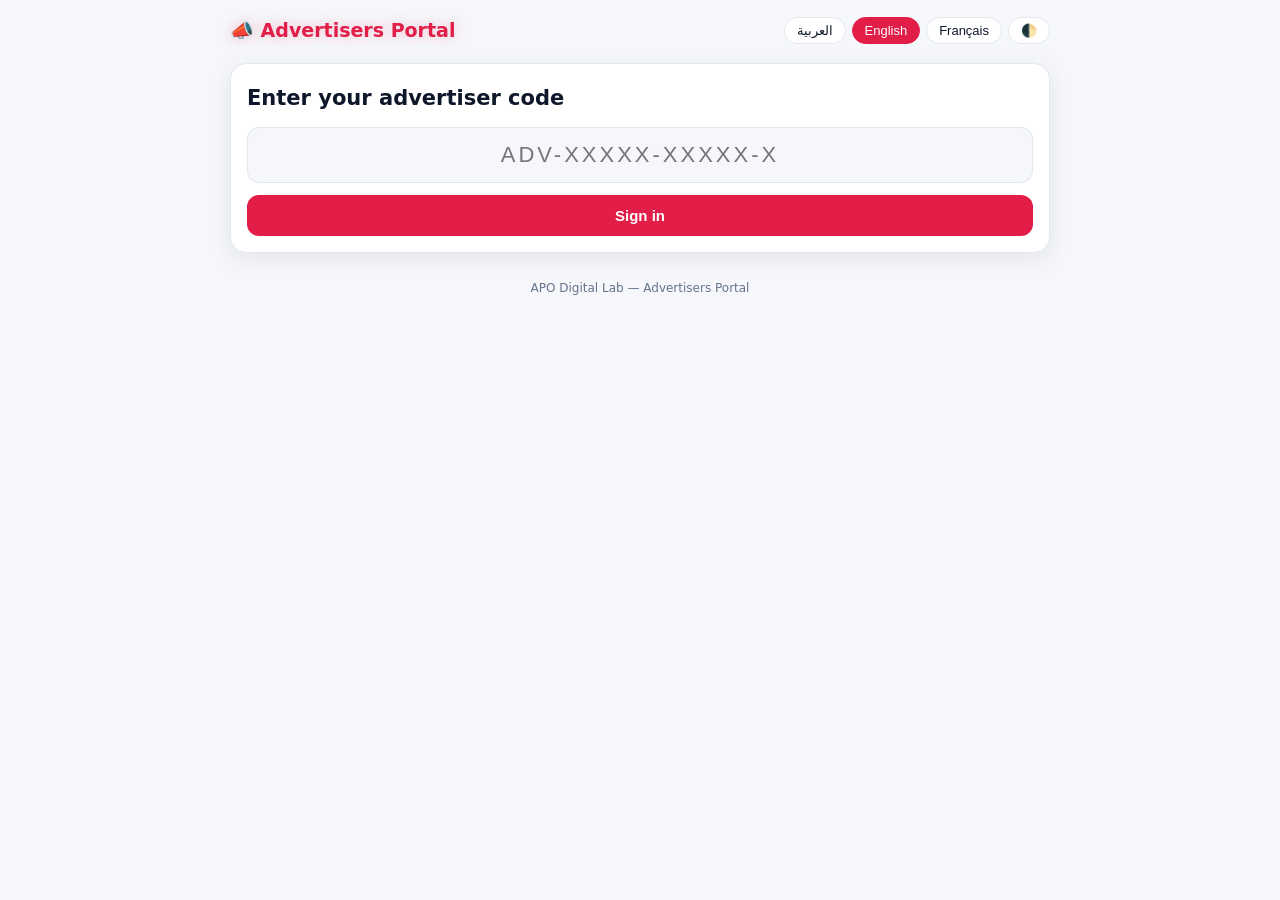
==== portal_ads/index.html @ 187c6af3 "Add initial structure for Advertisers Portal" ====
<!doctype html>
<html lang="ar" dir="rtl">
<head>
<meta charset="utf-8">
<meta name="viewport" content="width=device-width, initial-scale=1, viewport-fit=cover">
<meta name="robots" content="noindex, nofollow">
<title>APO Advertisers Portal</title>
<style>
:root{--bg:#f6f7fb;--card:#fff;--ink:#0f172a;--mute:#64748b;--line:#e2e8f0;--pink:#e11d48;--cyan:#0ea5e9;--ok:#16a34a;--warn:#f59e0b;--bad:#dc2626;--shadow:0 6px 24px rgba(15,23,42,.08);--glow:rgba(225,29,72,.28)}
:root[data-theme="dark"]{--bg:#090d16;--card:#131b2e;--ink:#e8eef9;--mute:#94a3b8;--line:#243049;--shadow:0 6px 24px rgba(0,0,0,.45);--glow:rgba(225,29,72,.45);--cyan:#38bdf8}
@media (prefers-color-scheme:dark){:root:not([data-theme="light"]){--bg:#090d16;--card:#131b2e;--ink:#e8eef9;--mute:#94a3b8;--line:#243049;--shadow:0 6px 24px rgba(0,0,0,.45);--glow:rgba(225,29,72,.45);--cyan:#38bdf8}}
*{box-sizing:border-box}
body{margin:0;background:var(--bg);color:var(--ink);font-family:system-ui,-apple-system,"Segoe UI",Roboto,"Noto Sans Arabic",Tahoma,sans-serif;line-height:1.55;padding:0 16px 48px}
.wrap{max-width:820px;margin:0 auto}
header{display:flex;align-items:center;justify-content:space-between;gap:10px;flex-wrap:wrap;padding:16px 0 6px}
header h1{font-size:19px;margin:0;color:var(--pink);text-shadow:0 0 14px var(--glow)}
.tools{display:flex;gap:6px;align-items:center;flex-wrap:wrap}
.chip{border:1px solid var(--line);background:var(--card);color:var(--ink);border-radius:999px;padding:5px 12px;font-size:13px;cursor:pointer;transition:box-shadow .2s,border-color .2s}
.chip:hover{border-color:var(--cyan);box-shadow:0 0 12px var(--glow)}
.chip.on{background:var(--pink);color:#fff;border-color:var(--pink)}
.card{background:var(--card);border:1px solid var(--line);border-radius:16px;padding:16px;margin:12px 0;box-shadow:var(--shadow);transition:box-shadow .25s,border-color .25s}
.card:hover{border-color:var(--pink);box-shadow:0 0 18px var(--glow)}
h2{font-size:15px;margin:22px 4px 6px;color:var(--mute);font-weight:700}
.hello{font-size:21px;font-weight:800;margin:2px 0}
.sub{color:var(--mute);font-size:13px}
input{width:100%;font-size:22px;letter-spacing:3px;text-align:center;padding:14px;border-radius:12px;border:1.5px solid var(--line);background:var(--bg);color:var(--ink);direction:ltr;text-transform:uppercase}
input:focus{outline:none;border-color:var(--pink);box-shadow:0 0 0 3px var(--glow)}
.btn{display:inline-flex;align-items:center;justify-content:center;gap:8px;border:0;border-radius:12px;padding:12px 18px;font-size:15px;font-weight:700;background:var(--pink);color:#fff;cursor:pointer;transition:box-shadow .2s,transform .1s}
.btn:hover{box-shadow:0 0 16px var(--glow)}
.btn:active{transform:scale(.98)}
.btn.block{width:100%;margin-top:12px}
.btn.alt{background:var(--card);color:var(--pink);border:1.5px solid var(--pink)}
.btn[disabled]{opacity:.65;cursor:wait}
@keyframes spin{to{transform:rotate(360deg)}}
.spin{display:inline-block;animation:spin .8s linear infinite}
.err{color:var(--bad);text-align:center;margin-top:10px;font-size:14px}
.pill{display:inline-block;border-radius:999px;padding:3px 11px;font-size:12.5px;font-weight:700;color:#fff;white-space:nowrap}
.kv{display:grid;grid-template-columns:repeat(auto-fit,minmax(170px,1fr));gap:8px;margin-top:10px}
.kv div{background:var(--bg);border-radius:10px;padding:8px 10px;font-size:13px;color:var(--mute)}
.kv b{display:block;color:var(--ink);font-size:14.5px;margin-top:2px}
.agree{white-space:pre-wrap;background:var(--bg);border-radius:10px;padding:10px 12px;margin-top:10px;font-size:14px}
.row{display:flex;gap:8px;flex-wrap:wrap;align-items:center}
.note{background:rgba(14,165,233,.1);border:1px dashed var(--cyan);border-radius:12px;padding:10px 12px;font-size:13px;margin:10px 0}
/* الحقل العلوي المتنقل */
.slider{display:flex;gap:12px;overflow-x:auto;scroll-snap-type:x mandatory;scroll-behavior:smooth;padding:4px 2px 10px}
.slide{flex:0 0 86%;scroll-snap-align:center;border-radius:16px;overflow:hidden;border:1px solid var(--pink);box-shadow:0 0 20px var(--glow);background:var(--card)}
.slide .ph{height:150px;background:linear-gradient(135deg,var(--pink),var(--cyan));display:flex;align-items:center;justify-content:center;color:#fff;font-size:34px}
.slide img,.ad img{width:100%;height:150px;object-fit:cover;display:block}
.slide .tx{padding:10px 12px}
.ad img{height:190px;border-radius:12px;margin-bottom:10px}
.ad .co{font-weight:800;font-size:16px}
.ad .ti{font-weight:700;margin-top:6px}
.ad .ds{color:var(--mute);font-size:14px;margin-top:4px;white-space:pre-wrap}
.cat{display:inline-block;background:rgba(14,165,233,.14);color:var(--cyan);border-radius:999px;padding:2px 10px;font-size:12px;font-weight:700}
.links{display:flex;flex-wrap:wrap;gap:6px;margin-top:10px}
.links a{display:inline-flex;align-items:center;gap:5px;border:1px solid var(--line);border-radius:999px;padding:5px 12px;font-size:13px;color:var(--ink);text-decoration:none;transition:box-shadow .2s,border-color .2s}
.links a:hover{border-color:var(--pink);box-shadow:0 0 12px var(--glow)}
.place{margin-top:10px;border-top:1px dashed var(--line);padding-top:10px;font-size:13px;color:var(--mute)}
.place b{color:var(--ink)}
.empty{color:var(--mute);text-align:center;padding:16px;font-size:14px}
footer{text-align:center;color:var(--mute);font-size:12px;margin-top:26px}
.ltr{direction:ltr;unicode-bidi:isolate}
</style>
</head>
<body>
<div class="wrap">
  <header>
    <h1 id="ttl"></h1>
    <div class="tools" id="tools"></div>
  </header>
  <div id="app"></div>
  <footer id="foot"></footer>
</div>
<script>
(function () {
  'use strict';
  var SUPABASE_URL = 'https://ijhkzkufnewlkuxoqcim.supabase.co';
  var ANON_KEY = 'sb_publishable_0X9fbtIUmWVwb4GunSbt6A_v72zvU1M';
  var ALPHA = '23456789ABCDEFGHJKMNPQRSTUVWXYZ';

  var T = {
    ar: { name: 'العربية', portal: 'بوابة المعلنين', enter: 'أدخل كود المعلن', code: 'الكود', open: 'دخول', bad: 'الكود غير صحيح', typo: 'الكود فيه خطأ في الكتابة، تحقق منه', net: 'تعذّر الاتصال، حاول لاحقاً',
      hello: 'أهلاً', agreement: 'اتفاقك', price: 'السعر المتفق عليه', period: 'مدة الاتفاق', from: 'من', to: 'إلى', contact: 'جهة الاتصال', phone: 'الهاتف', status: 'حالة الاتفاق',
      running: 'جارٍ', notstarted: 'لم يبدأ بعد', expired: 'منتهٍ', paused: 'موقوف', left: 'متبقٍ', days: 'يوماً', slider: 'الحقل العلوي المتنقل (كما يظهر في البرنامج)', ads: 'إعلاناتك كما تظهر في البرنامج',
      none_slider: 'لا إعلان لك في الحقل العلوي المتنقل حالياً.', none_ads: 'لا إعلانات مسجّلة لك بعد.', readonly: 'هذه معاينة للقراءة فقط. إن وجدت خطأ في بيانات إعلانك أو مدته أو مكان ظهوره فتواصل معنا لتعديله.',
      live: 'ظاهر الآن', sched: 'لم يبدأ بعد', exp: 'انتهت مدته', off: 'موقوف', top: 'ضمن الحقل العلوي المتنقل', notop: 'غير موجود في الحقل العلوي', featuredUntil: 'مميَّز حتى', display: 'مدة الظهور', open_end: 'مفتوحة',
      refresh: 'تحديث', updated: 'آخر تحديث', logout: 'خروج', call: 'اتصال', wa: 'واتساب', map: 'الخريطة', web: 'الموقع', video: 'فيديو', theme: 'المظهر', cat_Dental_Equipment: 'مواد وأجهزة', cat_Dental_Labs: 'معامل أسنان', cat_Clinics_Centers: 'مراكز وعيادات', place: 'مكان وحالة الظهور', noimg: 'بلا صورة', foot: 'APO Digital Lab — بوابة المعلنين' },
    en: { name: 'English', portal: 'Advertisers Portal', enter: 'Enter your advertiser code', code: 'Code', open: 'Sign in', bad: 'Invalid code', typo: 'The code has a typo, please check it', net: 'Connection failed, try again later',
      hello: 'Welcome', agreement: 'Your agreement', price: 'Agreed price', period: 'Agreement period', from: 'From', to: 'To', contact: 'Contact', phone: 'Phone', status: 'Agreement status',
      running: 'Running', notstarted: 'Not started yet', expired: 'Expired', paused: 'Paused', left: 'left', days: 'day(s)', slider: 'Top moving banner (as shown in the app)', ads: 'Your ads as they appear in the app',
      none_slider: 'You have no ad in the top moving banner right now.', none_ads: 'No ads registered for you yet.', readonly: 'This is a read-only preview. If you find a mistake in your ad data, period or placement, contact us to fix it.',
      live: 'Live now', sched: 'Not started', exp: 'Expired', off: 'Paused', top: 'In the top moving banner', notop: 'Not in the top banner', featuredUntil: 'Featured until', display: 'Display period', open_end: 'open',
      refresh: 'Refresh', updated: 'Last update', logout: 'Sign out', call: 'Call', wa: 'WhatsApp', map: 'Map', web: 'Website', video: 'Video', theme: 'Theme', cat_Dental_Equipment: 'Dental Equipment', cat_Dental_Labs: 'Dental Labs', cat_Clinics_Centers: 'Clinics & Centers', place: 'Placement & visibility', noimg: 'No image', foot: 'APO Digital Lab — Advertisers Portal' },
    fr: { name: 'Français', portal: 'Portail annonceurs', enter: 'Saisissez votre code annonceur', code: 'Code', open: 'Entrer', bad: 'Code invalide', typo: 'Le code contient une faute, vérifiez-le', net: 'Connexion impossible, réessayez plus tard',
      hello: 'Bienvenue', agreement: 'Votre accord', price: 'Prix convenu', period: 'Période de l’accord', from: 'Du', to: 'Au', contact: 'Contact', phone: 'Téléphone', status: 'État de l’accord',
      running: 'En cours', notstarted: 'Pas encore commencé', expired: 'Terminé', paused: 'En pause', left: 'restant(s)', days: 'jour(s)', slider: 'Bannière mobile du haut (comme dans l’application)', ads: 'Vos annonces telles qu’elles apparaissent dans l’application',
      none_slider: 'Aucune annonce de votre part dans la bannière du haut pour le moment.', none_ads: 'Aucune annonce enregistrée pour vous.', readonly: 'Ceci est un aperçu en lecture seule. Si vous trouvez une erreur dans vos données, la période ou l’emplacement, contactez-nous pour la corriger.',
      live: 'En ligne', sched: 'Planifiée', exp: 'Terminée', off: 'En pause', top: 'Dans la bannière mobile du haut', notop: 'Pas dans la bannière du haut', featuredUntil: 'Mise en avant jusqu’au', display: 'Période d’affichage', open_end: 'ouverte',
      refresh: 'Actualiser', updated: 'Dernière mise à jour', logout: 'Quitter', call: 'Appeler', wa: 'WhatsApp', map: 'Carte', web: 'Site web', video: 'Vidéo', theme: 'Thème', cat_Dental_Equipment: 'Matériel et équipements', cat_Dental_Labs: 'Laboratoires dentaires', cat_Clinics_Centers: 'Cabinets et centres', place: 'Emplacement et visibilité', noimg: 'Sans image', foot: 'APO Digital Lab — Portail annonceurs' }
  };

  var lang = 'ar', theme = 'auto', data = null, code = '', busy = false, err = '', updatedAt = null, slideTimer = null;

  function store(k, v) { try { if (v === undefined) return localStorage.getItem(k); if (v === null) localStorage.removeItem(k); else localStorage.setItem(k, v); } catch (e) { return null; } }
  function t(k) { return (T[lang] && T[lang][k]) || T.en[k] || k; }
  function esc(s) { return String(s == null ? '' : s).replace(/[&<>"']/g, function (c) { return { '&': '&amp;', '<': '&lt;', '>': '&gt;', '"': '&quot;', "'": '&#39;' }[c]; }); }
  function safeUrl(u) { u = String(u || '').trim(); return /^https?:\/\//i.test(u) ? u : ''; }
  function digits(p) { return String(p || '').replace(/[^0-9+]/g, ''); }
  function two(n) { return (n < 10 ? '0' : '') + n; }
  function ymd(v) { if (!v) return ''; var d = new Date(v); if (isNaN(d)) return String(v).slice(0, 10); return d.getFullYear() + '-' + two(d.getMonth() + 1) + '-' + two(d.getDate()); }
  function hm(d) { return two(d.getHours()) + ':' + two(d.getMinutes()); }

  // ---- الكود: التطبيع وحرف التحقق (مطابق لـSQL 45 وللتطبيق)
  function norm(raw) {
    var s = String(raw || '').toUpperCase().replace(/[^A-Z0-9]/g, '');
    if (s.length === 20 && s.indexOf('APOADV') === 0) s = s.slice(6);
    return s;
  }
  function chkOk(c) {
    if (c.length !== 14 || c.indexOf('ADV') !== 0) return false;
    var tot = 0;
    for (var i = 0; i < 13; i++) { var v = ALPHA.indexOf(c.charAt(i)); if (v < 0) return false; tot = (tot + v * (i + 1)) % 31; }
    return ALPHA.charAt(tot) === c.charAt(13);
  }

  // ---- نافذة الظهور (مطابقة لـadvertisers_core.dart)
  function winState(s, e, now) {
    if (s && new Date(s) > now) return 'sched';
    if (e && !(new Date(e) > now)) return 'exp';
    return 'live';
  }
  function endOfDay(d) { if (!d) return null; var x = new Date(d + 'T23:59:59'); return isNaN(x) ? null : x; }

  function rpc(name, body) {
    return fetch(SUPABASE_URL + '/rest/v1/rpc/' + name, {
      method: 'POST',
      headers: { 'Content-Type': 'application/json', apikey: ANON_KEY, Authorization: 'Bearer ' + ANON_KEY },
      body: JSON.stringify(body)
    }).then(function (r) { if (!r.ok) throw new Error('http'); return r.json(); });
  }

  function applyTheme() {
    var r = document.documentElement;
    if (theme === 'light' || theme === 'dark') r.setAttribute('data-theme', theme); else r.removeAttribute('data-theme');
  }
  function applyLang() {
    document.documentElement.lang = lang;
    document.documentElement.dir = lang === 'ar' ? 'rtl' : 'ltr';
    document.getElementById('ttl').textContent = '📣 ' + t('portal');
    document.getElementById('foot').textContent = t('foot');
    document.title = t('portal');
  }

  function renderTools() {
    var h = '';
    ['ar', 'en', 'fr'].forEach(function (l) { h += '<button class="chip' + (l === lang ? ' on' : '') + '" data-l="' + l + '">' + esc(T[l].name) + '</button>'; });
    h += '<button class="chip" id="th" title="' + esc(t('theme')) + '">' + (theme === 'dark' ? '🌙' : (theme === 'light' ? '☀️' : '🌓')) + '</button>';
    if (data) {
      h += '<button class="chip" id="rf" title="' + esc(t('refresh')) + '">↻ ' + esc(t('refresh')) + '</button>';
      h += '<button class="chip" id="lo">' + esc(t('logout')) + '</button>';
    }
    document.getElementById('tools').innerHTML = h;
    Array.prototype.forEach.call(document.querySelectorAll('[data-l]'), function (b) {
      b.onclick = function () { lang = b.getAttribute('data-l'); store('apo_adv_lang', lang); render(); };
    });
    document.getElementById('th').onclick = function () { theme = theme === 'auto' ? 'dark' : (theme === 'dark' ? 'light' : 'auto'); store('apo_adv_theme', theme); applyTheme(); renderTools(); };
    var rf = document.getElementById('rf'); if (rf) rf.onclick = function () { load(true); };
    var lo = document.getElementById('lo'); if (lo) lo.onclick = function () { data = null; code = ''; store('apo_adv_code', null); err = ''; render(); };
  }

  function loginView() {
    return '<div class="card"><div class="hello">' + esc(t('enter')) + '</div>' +
      '<div style="margin-top:12px"><input id="cd" autocomplete="off" autocapitalize="characters" spellcheck="false" placeholder="ADV-XXXXX-XXXXX-X" value="' + esc(code) + '"></div>' +
      '<button class="btn block" id="go"' + (busy ? ' disabled' : '') + '>' + (busy ? '<span class="spin">⟳</span>' : esc(t('open'))) + '</button>' +
      (err ? '<div class="err">' + esc(err) + '</div>' : '') + '</div>';
  }

  function adState(a, now) {
    if (a.is_active !== true) return { k: 'off', c: '#94a3b8' };
    var w = winState(a.starts_at, a.ends_at, now);
    return w === 'live' ? { k: 'live', c: '#16a34a' } : (w === 'sched' ? { k: 'sched', c: '#0ea5e9' } : { k: 'exp', c: '#dc2626' });
  }
  function inTop(a, now) {
    return adState(a, now).k === 'live' && a.is_featured === true && (!a.featured_until || new Date(a.featured_until) > now);
  }
  function catLabel(c) { var k = 'cat_' + String(c || '').replace(/[^A-Za-z]+/g, '_'); return T[lang][k] || c || ''; }

  function linksOf(a) {
    var h = '';
    if (a.phone) h += '<a class="ltr" href="tel:' + esc(digits(a.phone)) + '">📞 ' + esc(t('call')) + '</a>';
    if (a.whatsapp) h += '<a href="https://wa.me/' + esc(digits(a.whatsapp).replace(/^\+/, '')) + '" target="_blank" rel="noopener">💬 ' + esc(t('wa')) + '</a>';
    [['map_url', '📍', 'map'], ['website_url', '🌐', 'web'], ['video_url', '🎬', 'video']].forEach(function (x) { var u = safeUrl(a[x[0]]); if (u) h += '<a href="' + esc(u) + '" target="_blank" rel="noopener">' + x[1] + ' ' + esc(t(x[2])) + '</a>'; });
    [['facebook_url', 'Facebook'], ['instagram_url', 'Instagram'], ['youtube_url', 'YouTube'], ['twitter_url', 'X']].forEach(function (x) { var u = safeUrl(a[x[0]]); if (u) h += '<a href="' + esc(u) + '" target="_blank" rel="noopener">🔗 ' + x[1] + '</a>'; });
    return h ? '<div class="links">' + h + '</div>' : '';
  }

  function imgOf(a) { var u = safeUrl(a.image_url); return u ? '<img src="' + esc(u) + '" alt="" loading="lazy" onerror="this.style.display=\'none\'">' : ''; }

  function slideView(a) {
    var u = safeUrl(a.image_url);
    return '<div class="slide">' + (u ? '<img src="' + esc(u) + '" alt="" onerror="this.outerHTML=\'<div class=ph>📣</div>\'">' : '<div class="ph">📣</div>') +
      '<div class="tx"><div class="co">' + esc(a.company_name) + '</div><div class="ti">' + esc(a.title) + '</div></div></div>';
  }

  function adView(a, now) {
    var st = adState(a, now), top = inTop(a, now);
    var h = '<div class="card ad">' + imgOf(a) +
      '<div class="row"><span class="co">' + esc(a.company_name) + '</span>' + (a.category ? '<span class="cat">' + esc(catLabel(a.category)) + '</span>' : '') +
      '<span class="pill" style="background:' + st.c + '">' + esc(t(st.k)) + '</span></div>' +
      '<div class="ti">' + esc(a.title) + '</div>' +
      (a.description ? '<div class="ds">' + esc(a.description) + '</div>' : '') + linksOf(a) +
      '<div class="place"><b>' + esc(t('place')) + ':</b> ' +
      (top ? '✅ ' + esc(t('top')) : '— ' + esc(t('notop'))) +
      (a.is_featured && a.featured_until ? ' · ' + esc(t('featuredUntil')) + ' <b class="ltr">' + esc(ymd(a.featured_until)) + '</b>' : '') +
      '<br>' + esc(t('display')) + ': <b class="ltr">' + esc(ymd(a.starts_at) || '—') + ' → ' + esc(ymd(a.ends_at) || t('open_end')) + '</b></div></div>';
    return h;
  }

  function mainView() {
    var adv = data.advertiser || {}, ads = data.ads || [], now = new Date(data.now || Date.now());
    var s = adv.starts_at ? new Date(adv.starts_at + 'T00:00:00') : null, e = endOfDay(adv.ends_at);
    var stKey = adv.is_active !== true ? 'paused' : (s && s > now ? 'notstarted' : (e && e < now ? 'expired' : 'running'));
    var stCol = { paused: '#94a3b8', notstarted: '#0ea5e9', expired: '#dc2626', running: '#16a34a' }[stKey];
    var left = (stKey === 'running' && e) ? Math.ceil((e - now) / 86400000) : null;
    var tops = ads.filter(function (a) { return inTop(a, now); });

    var h = '<div class="card"><div class="hello">' + esc(t('hello')) + ' ' + esc(adv.contact_name || adv.company_name) + '</div><div class="sub">' + esc(adv.company_name) + '</div>' +
      '<div class="kv">' +
      '<div>' + esc(t('status')) + '<b><span class="pill" style="background:' + stCol + '">' + esc(t(stKey)) + '</span>' + (left != null ? ' ' + esc(t('left')) + ' ' + left + ' ' + esc(t('days')) : '') + '</b></div>' +
      '<div>' + esc(t('period')) + '<b class="ltr">' + esc(adv.starts_at || '—') + ' → ' + esc(adv.ends_at || t('open_end')) + '</b></div>' +
      (adv.price != null ? '<div>' + esc(t('price')) + '<b class="ltr">' + esc(adv.price) + ' ' + esc(adv.currency || '') + '</b></div>' : '') +
      (adv.phone ? '<div>' + esc(t('phone')) + '<b class="ltr">' + esc(adv.phone) + '</b></div>' : '') +
      '</div>' + (adv.agreement_text ? '<div class="agree">' + esc(adv.agreement_text) + '</div>' : '') +
      '<div class="note">' + esc(t('readonly')) + '</div>' +
      '<div class="sub">' + esc(t('updated')) + ': <b class="ltr">' + (updatedAt ? esc(hm(updatedAt)) : '') + '</b></div></div>';

    h += '<h2>' + esc(t('slider')) + '</h2>';
    h += tops.length ? '<div class="slider" id="sl">' + tops.map(slideView).join('') + '</div>' : '<div class="card empty">' + esc(t('none_slider')) + '</div>';
    h += '<h2>' + esc(t('ads')) + '</h2>';
    h += ads.length ? ads.map(function (a) { return adView(a, now); }).join('') : '<div class="card empty">' + esc(t('none_ads')) + '</div>';
    return h;
  }

  function startSlider() {
    if (slideTimer) { clearInterval(slideTimer); slideTimer = null; }
    var sl = document.getElementById('sl');
    if (!sl || sl.children.length < 2) return;
    var i = 0;
    slideTimer = setInterval(function () {
      i = (i + 1) % sl.children.length;
      var c = sl.children[i];
      sl.scrollTo({ left: c.offsetLeft - sl.offsetLeft - 8 * (document.documentElement.dir === 'rtl' ? -1 : 1), behavior: 'smooth' });
    }, 3500);
  }

  function render() {
    applyLang();
    renderTools();
    var app = document.getElementById('app');
    app.innerHTML = data ? mainView() : loginView();
    var go = document.getElementById('go');
    if (go) {
      var cd = document.getElementById('cd');
      go.onclick = function () { code = cd.value; load(false); };
      cd.onkeydown = function (e) { if (e.key === 'Enter') { code = cd.value; load(false); } };
    }
    startSlider();
  }

  function load(isRefresh) {
    var c = norm(code);
    if (!chkOk(c)) { err = t(c.length === 14 ? 'typo' : 'bad'); data = null; render(); return; }
    busy = true; err = ''; if (!isRefresh) render();
    var rf = document.getElementById('rf'); if (rf) { rf.disabled = true; rf.innerHTML = '<span class="spin">⟳</span> ' + esc(t('refresh')); }
    rpc('advertiser_portal_get', { p_code: c }).then(function (r) {
      busy = false;
      if (!r) { data = null; err = t('bad'); store('apo_adv_code', null); render(); return; }
      data = r; code = c; updatedAt = new Date(); store('apo_adv_code', c); render();
    }).catch(function () {
      busy = false; if (!data) err = t('net'); render();
      if (data) { var b = document.getElementById('rf'); if (b) b.textContent = '⚠ ' + t('net'); }
    });
  }

  // ---- البدء: اللغة/المظهر المحفوظان، ثم ?c= أو الكود المحفوظ
  var q = {}; location.search.replace(/^\?/, '').split('&').forEach(function (p) { var kv = p.split('='); if (kv[0]) q[kv[0]] = decodeURIComponent(kv[1] || ''); });
  var sl = store('apo_adv_lang'); var nl = (navigator.language || 'ar').slice(0, 2);
  lang = T[q.l] ? q.l : (T[sl] ? sl : (T[nl] ? nl : 'ar'));
  var sth = store('apo_adv_theme'); theme = (sth === 'light' || sth === 'dark') ? sth : 'auto';
  applyTheme();
  code = q.c || store('apo_adv_code') || '';
  render();
  if (code) load(false);
  // تنظيف الكود من شريط العنوان بعد القراءة (لا يبقى في السجل)
  if (q.c && window.history && history.replaceState) { try { history.replaceState(null, '', location.pathname + (q.l ? '?l=' + encodeURIComponent(q.l) : '')); } catch (e) {} }
})();
</script>
</body>
</html>
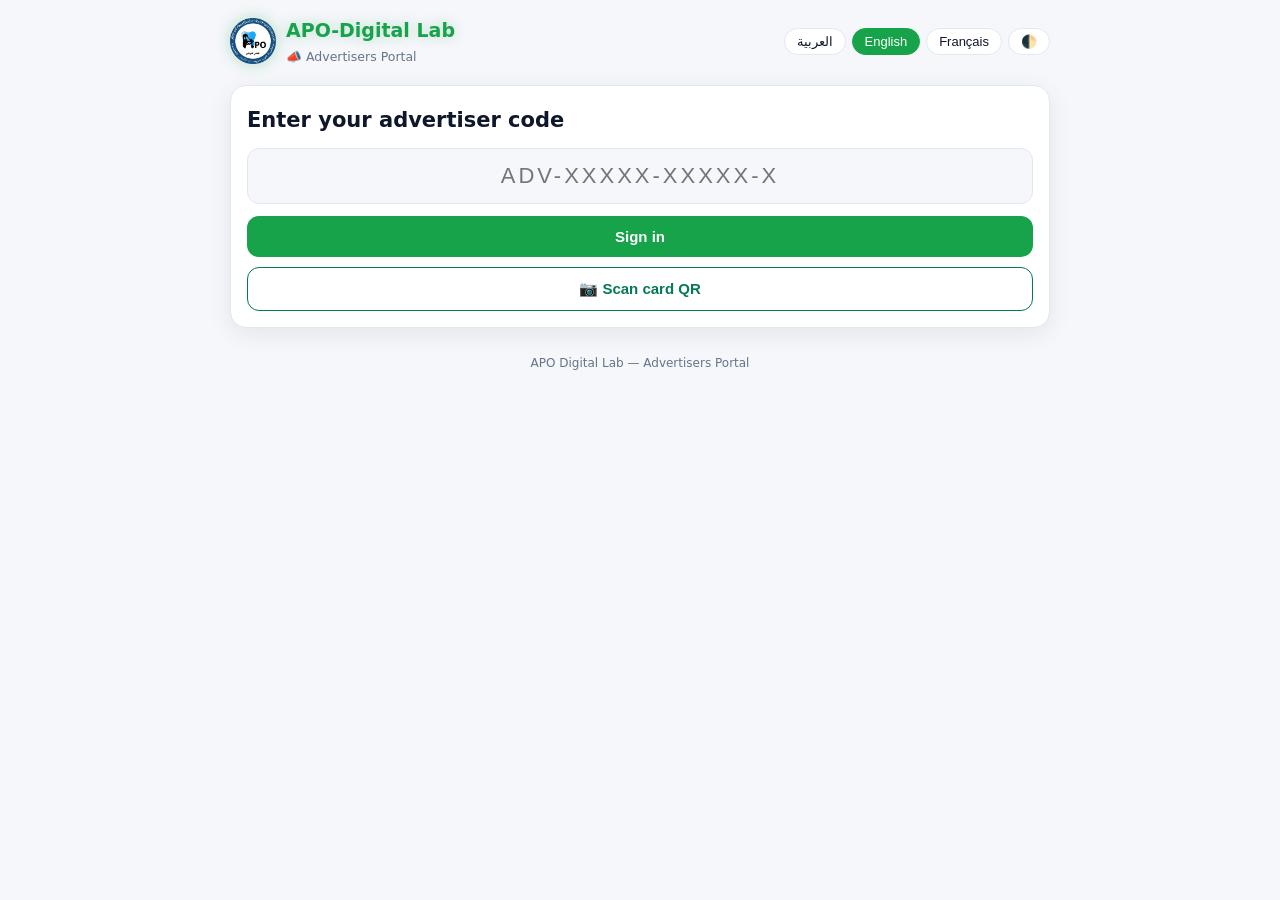
==== commit db2512dc: "Add files via upload" ====
--- a/portal_ads/index.html
+++ b/portal_ads/index.html
@@ -5,14 +5,22 @@
 <meta name="viewport" content="width=device-width, initial-scale=1, viewport-fit=cover">
 <meta name="robots" content="noindex, nofollow">
 <title>APO Advertisers Portal</title>
+<link rel="manifest" href="portal_ads.webmanifest">
+<meta name="theme-color" content="#047857">
+<link rel="apple-touch-icon" href="apple-touch-icon.png">
+<meta name="mobile-web-app-capable" content="yes">
+<meta name="apple-mobile-web-app-capable" content="yes">
 <style>
-:root{--bg:#f6f7fb;--card:#fff;--ink:#0f172a;--mute:#64748b;--line:#e2e8f0;--pink:#e11d48;--cyan:#0ea5e9;--ok:#16a34a;--warn:#f59e0b;--bad:#dc2626;--shadow:0 6px 24px rgba(15,23,42,.08);--glow:rgba(225,29,72,.28)}
-:root[data-theme="dark"]{--bg:#090d16;--card:#131b2e;--ink:#e8eef9;--mute:#94a3b8;--line:#243049;--shadow:0 6px 24px rgba(0,0,0,.45);--glow:rgba(225,29,72,.45);--cyan:#38bdf8}
-@media (prefers-color-scheme:dark){:root:not([data-theme="light"]){--bg:#090d16;--card:#131b2e;--ink:#e8eef9;--mute:#94a3b8;--line:#243049;--shadow:0 6px 24px rgba(0,0,0,.45);--glow:rgba(225,29,72,.45);--cyan:#38bdf8}}
+:root{--brand:#047857;--bg:#f6f7fb;--card:#fff;--ink:#0f172a;--mute:#64748b;--line:#e2e8f0;--pink:#16a34a;--cyan:#0ea5e9;--ok:#16a34a;--warn:#f59e0b;--bad:#dc2626;--shadow:0 6px 24px rgba(15,23,42,.08);--glow:rgba(22,163,74,.30)}
+:root[data-theme="dark"]{--bg:#090d16;--card:#131b2e;--ink:#e8eef9;--mute:#94a3b8;--line:#243049;--shadow:0 6px 24px rgba(0,0,0,.45);--glow:rgba(34,197,94,.45);--cyan:#38bdf8;--pink:#22c55e}
+@media (prefers-color-scheme:dark){:root:not([data-theme="light"]){--bg:#090d16;--card:#131b2e;--ink:#e8eef9;--mute:#94a3b8;--line:#243049;--shadow:0 6px 24px rgba(0,0,0,.45);--glow:rgba(34,197,94,.45);--cyan:#38bdf8;--pink:#22c55e}}
 *{box-sizing:border-box}
 body{margin:0;background:var(--bg);color:var(--ink);font-family:system-ui,-apple-system,"Segoe UI",Roboto,"Noto Sans Arabic",Tahoma,sans-serif;line-height:1.55;padding:0 16px 48px}
 .wrap{max-width:820px;margin:0 auto}
 header{display:flex;align-items:center;justify-content:space-between;gap:10px;flex-wrap:wrap;padding:16px 0 6px}
+header .brand{display:flex;align-items:center;gap:10px;min-width:0}
+header .logo{width:46px;height:46px;object-fit:contain;flex:none;filter:drop-shadow(0 0 8px var(--glow))}
+header .sub{font-size:12.5px;color:var(--mute);margin-top:2px}
 header h1{font-size:19px;margin:0;color:var(--pink);text-shadow:0 0 14px var(--glow)}
 .tools{display:flex;gap:6px;align-items:center;flex-wrap:wrap}
 .chip{border:1px solid var(--line);background:var(--card);color:var(--ink);border-radius:999px;padding:5px 12px;font-size:13px;cursor:pointer;transition:box-shadow .2s,border-color .2s}
@@ -29,8 +37,10 @@
 .btn:hover{box-shadow:0 0 16px var(--glow)}
 .btn:active{transform:scale(.98)}
 .btn.block{width:100%;margin-top:12px}
-.btn.alt{background:var(--card);color:var(--pink);border:1.5px solid var(--pink)}
+.btn.alt{background:var(--card);color:var(--pink);border:1.5px solid var(--pink);width:100%;margin-top:12px;padding:13px;font-size:16px}
 .btn[disabled]{opacity:.65;cursor:wait}
+.ok{color:var(--ok);text-align:center;margin-top:8px;font-size:13.5px}
+.btn.alt:hover{box-shadow:0 0 16px var(--glow)}
 @keyframes spin{to{transform:rotate(360deg)}}
 .spin{display:inline-block;animation:spin .8s linear infinite}
 .err{color:var(--bad);text-align:center;margin-top:10px;font-size:14px}
@@ -44,10 +54,10 @@
 /* الحقل العلوي المتنقل */
 .slider{display:flex;gap:12px;overflow-x:auto;scroll-snap-type:x mandatory;scroll-behavior:smooth;padding:4px 2px 10px}
 .slide{flex:0 0 86%;scroll-snap-align:center;border-radius:16px;overflow:hidden;border:1px solid var(--pink);box-shadow:0 0 20px var(--glow);background:var(--card)}
-.slide .ph{height:150px;background:linear-gradient(135deg,var(--pink),var(--cyan));display:flex;align-items:center;justify-content:center;color:#fff;font-size:34px}
-.slide img,.ad img{width:100%;height:150px;object-fit:cover;display:block}
+.slide .ph{height:170px;background:linear-gradient(135deg,var(--pink),var(--cyan));display:flex;align-items:center;justify-content:center;color:#fff;font-size:34px}
+.slide img,.ad img{width:100%;height:170px;object-fit:cover;display:block}
 .slide .tx{padding:10px 12px}
-.ad img{height:190px;border-radius:12px;margin-bottom:10px}
+.ad img{height:auto;aspect-ratio:16/9;border-radius:12px;margin-bottom:10px}
 .ad .co{font-weight:800;font-size:16px}
 .ad .ti{font-weight:700;margin-top:6px}
 .ad .ds{color:var(--mute);font-size:14px;margin-top:4px;white-space:pre-wrap}
@@ -57,6 +67,7 @@
 .links a:hover{border-color:var(--pink);box-shadow:0 0 12px var(--glow)}
 .place{margin-top:10px;border-top:1px dashed var(--line);padding-top:10px;font-size:13px;color:var(--mute)}
 .place b{color:var(--ink)}
+.spec{background:rgba(22,163,74,.08);border:1px dashed var(--pink);border-radius:12px;padding:10px 12px;font-size:12.5px;margin:6px 0 10px;color:var(--mute)}
 .empty{color:var(--mute);text-align:center;padding:16px;font-size:14px}
 footer{text-align:center;color:var(--mute);font-size:12px;margin-top:26px}
 .ltr{direction:ltr;unicode-bidi:isolate}
@@ -65,7 +76,7 @@
 <body>
 <div class="wrap">
   <header>
-    <h1 id="ttl"></h1>
+    <div class="brand"><img class="logo" alt="APO" src="[data-uri]"><div><h1 id="ttl">APO-Digital Lab</h1><div class="sub" id="sub"></div></div></div>
     <div class="tools" id="tools"></div>
   </header>
   <div id="app"></div>
@@ -79,19 +90,19 @@
   var ALPHA = '23456789ABCDEFGHJKMNPQRSTUVWXYZ';
 
   var T = {
-    ar: { name: 'العربية', portal: 'بوابة المعلنين', enter: 'أدخل كود المعلن', code: 'الكود', open: 'دخول', bad: 'الكود غير صحيح', typo: 'الكود فيه خطأ في الكتابة، تحقق منه', net: 'تعذّر الاتصال، حاول لاحقاً',
+    ar: { imgspec: 'مواصفات الصورة المثالية لإعلانك: 1600×900 بكسل (16:9)، JPG أو WebP، ≤ 400 ك.ب، ألوان sRGB. ضع الشعار والنص في المنتصف (الـ60% الوسطى) لأن الحقل العلوي المتنقل يقص الأطراف.', loading: 'جارٍ التحديث…', refreshed: 'تم التحديث', name: 'العربية', portal: 'بوابة المعلنين', enter: 'أدخل كود المعلن', code: 'الكود', open: 'دخول', bad: 'الكود غير صحيح', typo: 'الكود فيه خطأ في الكتابة، تحقق منه', net: 'تعذّر الاتصال، حاول لاحقاً',
       hello: 'أهلاً', agreement: 'اتفاقك', price: 'السعر المتفق عليه', period: 'مدة الاتفاق', from: 'من', to: 'إلى', contact: 'جهة الاتصال', phone: 'الهاتف', status: 'حالة الاتفاق',
       running: 'جارٍ', notstarted: 'لم يبدأ بعد', expired: 'منتهٍ', paused: 'موقوف', left: 'متبقٍ', days: 'يوماً', slider: 'الحقل العلوي المتنقل (كما يظهر في البرنامج)', ads: 'إعلاناتك كما تظهر في البرنامج',
       none_slider: 'لا إعلان لك في الحقل العلوي المتنقل حالياً.', none_ads: 'لا إعلانات مسجّلة لك بعد.', readonly: 'هذه معاينة للقراءة فقط. إن وجدت خطأ في بيانات إعلانك أو مدته أو مكان ظهوره فتواصل معنا لتعديله.',
       live: 'ظاهر الآن', sched: 'لم يبدأ بعد', exp: 'انتهت مدته', off: 'موقوف', top: 'ضمن الحقل العلوي المتنقل', notop: 'غير موجود في الحقل العلوي', featuredUntil: 'مميَّز حتى', display: 'مدة الظهور', open_end: 'مفتوحة',
       refresh: 'تحديث', updated: 'آخر تحديث', logout: 'خروج', call: 'اتصال', wa: 'واتساب', map: 'الخريطة', web: 'الموقع', video: 'فيديو', theme: 'المظهر', cat_Dental_Equipment: 'مواد وأجهزة', cat_Dental_Labs: 'معامل أسنان', cat_Clinics_Centers: 'مراكز وعيادات', place: 'مكان وحالة الظهور', noimg: 'بلا صورة', foot: 'APO Digital Lab — بوابة المعلنين' },
-    en: { name: 'English', portal: 'Advertisers Portal', enter: 'Enter your advertiser code', code: 'Code', open: 'Sign in', bad: 'Invalid code', typo: 'The code has a typo, please check it', net: 'Connection failed, try again later',
+    en: { imgspec: 'Ideal image for your ad: 1600×900 px (16:9), JPG or WebP, ≤ 400 KB, sRGB. Keep the logo and text in the centre 60% because the top moving banner crops the edges.', loading: 'Refreshing…', refreshed: 'Updated', name: 'English', portal: 'Advertisers Portal', enter: 'Enter your advertiser code', code: 'Code', open: 'Sign in', bad: 'Invalid code', typo: 'The code has a typo, please check it', net: 'Connection failed, try again later',
       hello: 'Welcome', agreement: 'Your agreement', price: 'Agreed price', period: 'Agreement period', from: 'From', to: 'To', contact: 'Contact', phone: 'Phone', status: 'Agreement status',
       running: 'Running', notstarted: 'Not started yet', expired: 'Expired', paused: 'Paused', left: 'left', days: 'day(s)', slider: 'Top moving banner (as shown in the app)', ads: 'Your ads as they appear in the app',
       none_slider: 'You have no ad in the top moving banner right now.', none_ads: 'No ads registered for you yet.', readonly: 'This is a read-only preview. If you find a mistake in your ad data, period or placement, contact us to fix it.',
       live: 'Live now', sched: 'Not started', exp: 'Expired', off: 'Paused', top: 'In the top moving banner', notop: 'Not in the top banner', featuredUntil: 'Featured until', display: 'Display period', open_end: 'open',
       refresh: 'Refresh', updated: 'Last update', logout: 'Sign out', call: 'Call', wa: 'WhatsApp', map: 'Map', web: 'Website', video: 'Video', theme: 'Theme', cat_Dental_Equipment: 'Dental Equipment', cat_Dental_Labs: 'Dental Labs', cat_Clinics_Centers: 'Clinics & Centers', place: 'Placement & visibility', noimg: 'No image', foot: 'APO Digital Lab — Advertisers Portal' },
-    fr: { name: 'Français', portal: 'Portail annonceurs', enter: 'Saisissez votre code annonceur', code: 'Code', open: 'Entrer', bad: 'Code invalide', typo: 'Le code contient une faute, vérifiez-le', net: 'Connexion impossible, réessayez plus tard',
+    fr: { imgspec: 'Image idéale pour votre annonce : 1600×900 px (16:9), JPG ou WebP, ≤ 400 Ko, sRVB. Gardez logo et texte dans les 60 % centraux : la bannière du haut rogne les bords.', loading: 'Actualisation…', refreshed: 'Actualisé', name: 'Français', portal: 'Portail annonceurs', enter: 'Saisissez votre code annonceur', code: 'Code', open: 'Entrer', bad: 'Code invalide', typo: 'Le code contient une faute, vérifiez-le', net: 'Connexion impossible, réessayez plus tard',
       hello: 'Bienvenue', agreement: 'Votre accord', price: 'Prix convenu', period: 'Période de l’accord', from: 'Du', to: 'Au', contact: 'Contact', phone: 'Téléphone', status: 'État de l’accord',
       running: 'En cours', notstarted: 'Pas encore commencé', expired: 'Terminé', paused: 'En pause', left: 'restant(s)', days: 'jour(s)', slider: 'Bannière mobile du haut (comme dans l’application)', ads: 'Vos annonces telles qu’elles apparaissent dans l’application',
       none_slider: 'Aucune annonce de votre part dans la bannière du haut pour le moment.', none_ads: 'Aucune annonce enregistrée pour vous.', readonly: 'Ceci est un aperçu en lecture seule. Si vous trouvez une erreur dans vos données, la période ou l’emplacement, contactez-nous pour la corriger.',
@@ -99,10 +110,13 @@
       refresh: 'Actualiser', updated: 'Dernière mise à jour', logout: 'Quitter', call: 'Appeler', wa: 'WhatsApp', map: 'Carte', web: 'Site web', video: 'Vidéo', theme: 'Thème', cat_Dental_Equipment: 'Matériel et équipements', cat_Dental_Labs: 'Laboratoires dentaires', cat_Clinics_Centers: 'Cabinets et centres', place: 'Emplacement et visibilité', noimg: 'Sans image', foot: 'APO Digital Lab — Portail annonceurs' }
   };
 
-  var lang = 'ar', theme = 'auto', data = null, code = '', busy = false, err = '', updatedAt = null, slideTimer = null;
+  var lang = 'ar', theme = 'auto', data = null, code = '', busy = false, err = '', updatedAt = null, slideTimer = null, loading = false, note = '';
 
   function store(k, v) { try { if (v === undefined) return localStorage.getItem(k); if (v === null) localStorage.removeItem(k); else localStorage.setItem(k, v); } catch (e) { return null; } }
   function t(k) { return (T[lang] && T[lang][k]) || T.en[k] || k; }
+  var SCANL = { ar: 'مسح QR البطاقة', en: 'Scan card QR', fr: 'Scanner le QR de la carte' };
+  window.APO_PWA_CFG = { kind: 'adv', sw: 'portal_ads_sw.js', onCode: function (c) { code = c; err = ''; load(false); } };
+  function phFix(v) { v = String(v || '').replace(/[\u200B-\u200F\u202A-\u202E\u2066-\u2069\uFEFF]/g, '').trim(); if (/\+$/.test(v) && v.charAt(0) !== '+') v = '+' + v.slice(0, -1).trim(); return v.replace(/^\+\s+/, '+'); }
   function esc(s) { return String(s == null ? '' : s).replace(/[&<>"']/g, function (c) { return { '&': '&amp;', '<': '&lt;', '>': '&gt;', '"': '&quot;', "'": '&#39;' }[c]; }); }
   function safeUrl(u) { u = String(u || '').trim(); return /^https?:\/\//i.test(u) ? u : ''; }
   function digits(p) { return String(p || '').replace(/[^0-9+]/g, ''); }
@@ -146,7 +160,8 @@
   function applyLang() {
     document.documentElement.lang = lang;
     document.documentElement.dir = lang === 'ar' ? 'rtl' : 'ltr';
-    document.getElementById('ttl').textContent = '📣 ' + t('portal');
+    document.getElementById('ttl').textContent = 'APO-Digital Lab';   // ثابت دوماً: اسم المنظومة وشعارها
+    document.getElementById('sub').textContent = '📣 ' + t('portal');
     document.getElementById('foot').textContent = t('foot');
     document.title = t('portal');
   }
@@ -156,7 +171,6 @@
     ['ar', 'en', 'fr'].forEach(function (l) { h += '<button class="chip' + (l === lang ? ' on' : '') + '" data-l="' + l + '">' + esc(T[l].name) + '</button>'; });
     h += '<button class="chip" id="th" title="' + esc(t('theme')) + '">' + (theme === 'dark' ? '🌙' : (theme === 'light' ? '☀️' : '🌓')) + '</button>';
     if (data) {
-      h += '<button class="chip" id="rf" title="' + esc(t('refresh')) + '">↻ ' + esc(t('refresh')) + '</button>';
       h += '<button class="chip" id="lo">' + esc(t('logout')) + '</button>';
     }
     document.getElementById('tools').innerHTML = h;
@@ -164,7 +178,6 @@
       b.onclick = function () { lang = b.getAttribute('data-l'); store('apo_adv_lang', lang); render(); };
     });
     document.getElementById('th').onclick = function () { theme = theme === 'auto' ? 'dark' : (theme === 'dark' ? 'light' : 'auto'); store('apo_adv_theme', theme); applyTheme(); renderTools(); };
-    var rf = document.getElementById('rf'); if (rf) rf.onclick = function () { load(true); };
     var lo = document.getElementById('lo'); if (lo) lo.onclick = function () { data = null; code = ''; store('apo_adv_code', null); err = ''; render(); };
   }
 
@@ -172,6 +185,7 @@
     return '<div class="card"><div class="hello">' + esc(t('enter')) + '</div>' +
       '<div style="margin-top:12px"><input id="cd" autocomplete="off" autocapitalize="characters" spellcheck="false" placeholder="ADV-XXXXX-XXXXX-X" value="' + esc(code) + '"></div>' +
       '<button class="btn block" id="go"' + (busy ? ' disabled' : '') + '>' + (busy ? '<span class="spin">⟳</span>' : esc(t('open'))) + '</button>' +
+      '<button class="btn block" type="button" id="scanbtn" style="margin-top:10px;background:transparent;color:var(--brand);border:1.5px solid var(--brand)">📷 ' + esc(SCANL[lang] || SCANL.ar) + '</button>' +
       (err ? '<div class="err">' + esc(err) + '</div>' : '') + '</div>';
   }
 
@@ -229,14 +243,16 @@
       '<div>' + esc(t('status')) + '<b><span class="pill" style="background:' + stCol + '">' + esc(t(stKey)) + '</span>' + (left != null ? ' ' + esc(t('left')) + ' ' + left + ' ' + esc(t('days')) : '') + '</b></div>' +
       '<div>' + esc(t('period')) + '<b class="ltr">' + esc(adv.starts_at || '—') + ' → ' + esc(adv.ends_at || t('open_end')) + '</b></div>' +
       (adv.price != null ? '<div>' + esc(t('price')) + '<b class="ltr">' + esc(adv.price) + ' ' + esc(adv.currency || '') + '</b></div>' : '') +
-      (adv.phone ? '<div>' + esc(t('phone')) + '<b class="ltr">' + esc(adv.phone) + '</b></div>' : '') +
+      (adv.phone ? '<div>' + esc(t('phone')) + '<b class="ltr">' + esc(phFix(adv.phone)) + '</b></div>' : '') +
       '</div>' + (adv.agreement_text ? '<div class="agree">' + esc(adv.agreement_text) + '</div>' : '') +
       '<div class="note">' + esc(t('readonly')) + '</div>' +
-      '<div class="sub">' + esc(t('updated')) + ': <b class="ltr">' + (updatedAt ? esc(hm(updatedAt)) : '') + '</b></div></div>';
+      '<div class="sub">' + esc(t('updated')) + ': <b class="ltr">' + (updatedAt ? esc(ymd(updatedAt) + ' ' + hm(updatedAt)) : '') + '</b></div>' +
+      '<button class="btn alt" id="rf"' + (loading ? ' disabled' : '') + '>' + (loading ? '<span class="spin">⟳</span> ' + esc(t('loading')) : '⟳ ' + esc(t('refresh'))) + '</button>' +
+      (note ? '<div class="' + (note === 'ok' ? 'ok' : 'err') + '">' + esc(note === 'ok' ? t('refreshed') : note) + '</div>' : '') + '</div>';
 
     h += '<h2>' + esc(t('slider')) + '</h2>';
     h += tops.length ? '<div class="slider" id="sl">' + tops.map(slideView).join('') + '</div>' : '<div class="card empty">' + esc(t('none_slider')) + '</div>';
-    h += '<h2>' + esc(t('ads')) + '</h2>';
+    h += '<h2>' + esc(t('ads')) + '</h2><div class="spec">🖼 ' + esc(t('imgspec')) + '</div>';
     h += ads.length ? ads.map(function (a) { return adView(a, now); }).join('') : '<div class="card empty">' + esc(t('none_ads')) + '</div>';
     return h;
   }
@@ -264,21 +280,29 @@
       go.onclick = function () { code = cd.value; load(false); };
       cd.onkeydown = function (e) { if (e.key === 'Enter') { code = cd.value; load(false); } };
     }
+    var sb = document.getElementById('scanbtn'); if (sb) sb.onclick = function () { if (window.APO_PWA) window.APO_PWA.scan(); };
+    var rf = document.getElementById('rf'); if (rf) rf.onclick = function () { load(true); };
     startSlider();
   }
 
   function load(isRefresh) {
+    err = ''; note = '';
     var c = norm(code);
     if (!chkOk(c)) { err = t(c.length === 14 ? 'typo' : 'bad'); data = null; render(); return; }
-    busy = true; err = ''; if (!isRefresh) render();
-    var rf = document.getElementById('rf'); if (rf) { rf.disabled = true; rf.innerHTML = '<span class="spin">⟳</span> ' + esc(t('refresh')); }
+    if (isRefresh && data) { loading = true; render(); } else if (!isRefresh) { busy = true; render(); }
+    var started = Date.now();
     rpc('advertiser_portal_get', { p_code: c }).then(function (r) {
-      busy = false;
-      if (!r) { data = null; err = t('bad'); store('apo_adv_code', null); render(); return; }
-      data = r; code = c; updatedAt = new Date(); store('apo_adv_code', c); render();
+      var wait = isRefresh ? Math.max(0, 450 - (Date.now() - started)) : 0;   // يبقى المؤشر ظاهراً لحظة كي يلاحظه المستخدم
+      setTimeout(function () {
+        busy = false; loading = false;
+        if (!r) { data = null; err = t('bad'); store('apo_adv_code', null); }
+        else { data = r; code = c; updatedAt = new Date(); if (isRefresh) note = 'ok'; store('apo_adv_code', c); }
+        render();
+      }, wait);
     }).catch(function () {
-      busy = false; if (!data) err = t('net'); render();
-      if (data) { var b = document.getElementById('rf'); if (b) b.textContent = '⚠ ' + t('net'); }
+      busy = false; loading = false;
+      if (isRefresh && data) note = t('net'); else { data = null; err = t('net'); }
+      render();
     });
   }
 
@@ -295,5 +319,6 @@
   if (q.c && window.history && history.replaceState) { try { history.replaceState(null, '', location.pathname + (q.l ? '?l=' + encodeURIComponent(q.l) : '')); } catch (e) {} }
 })();
 </script>
+<script src="apo_pwa.js"></script>
 </body>
 </html>
